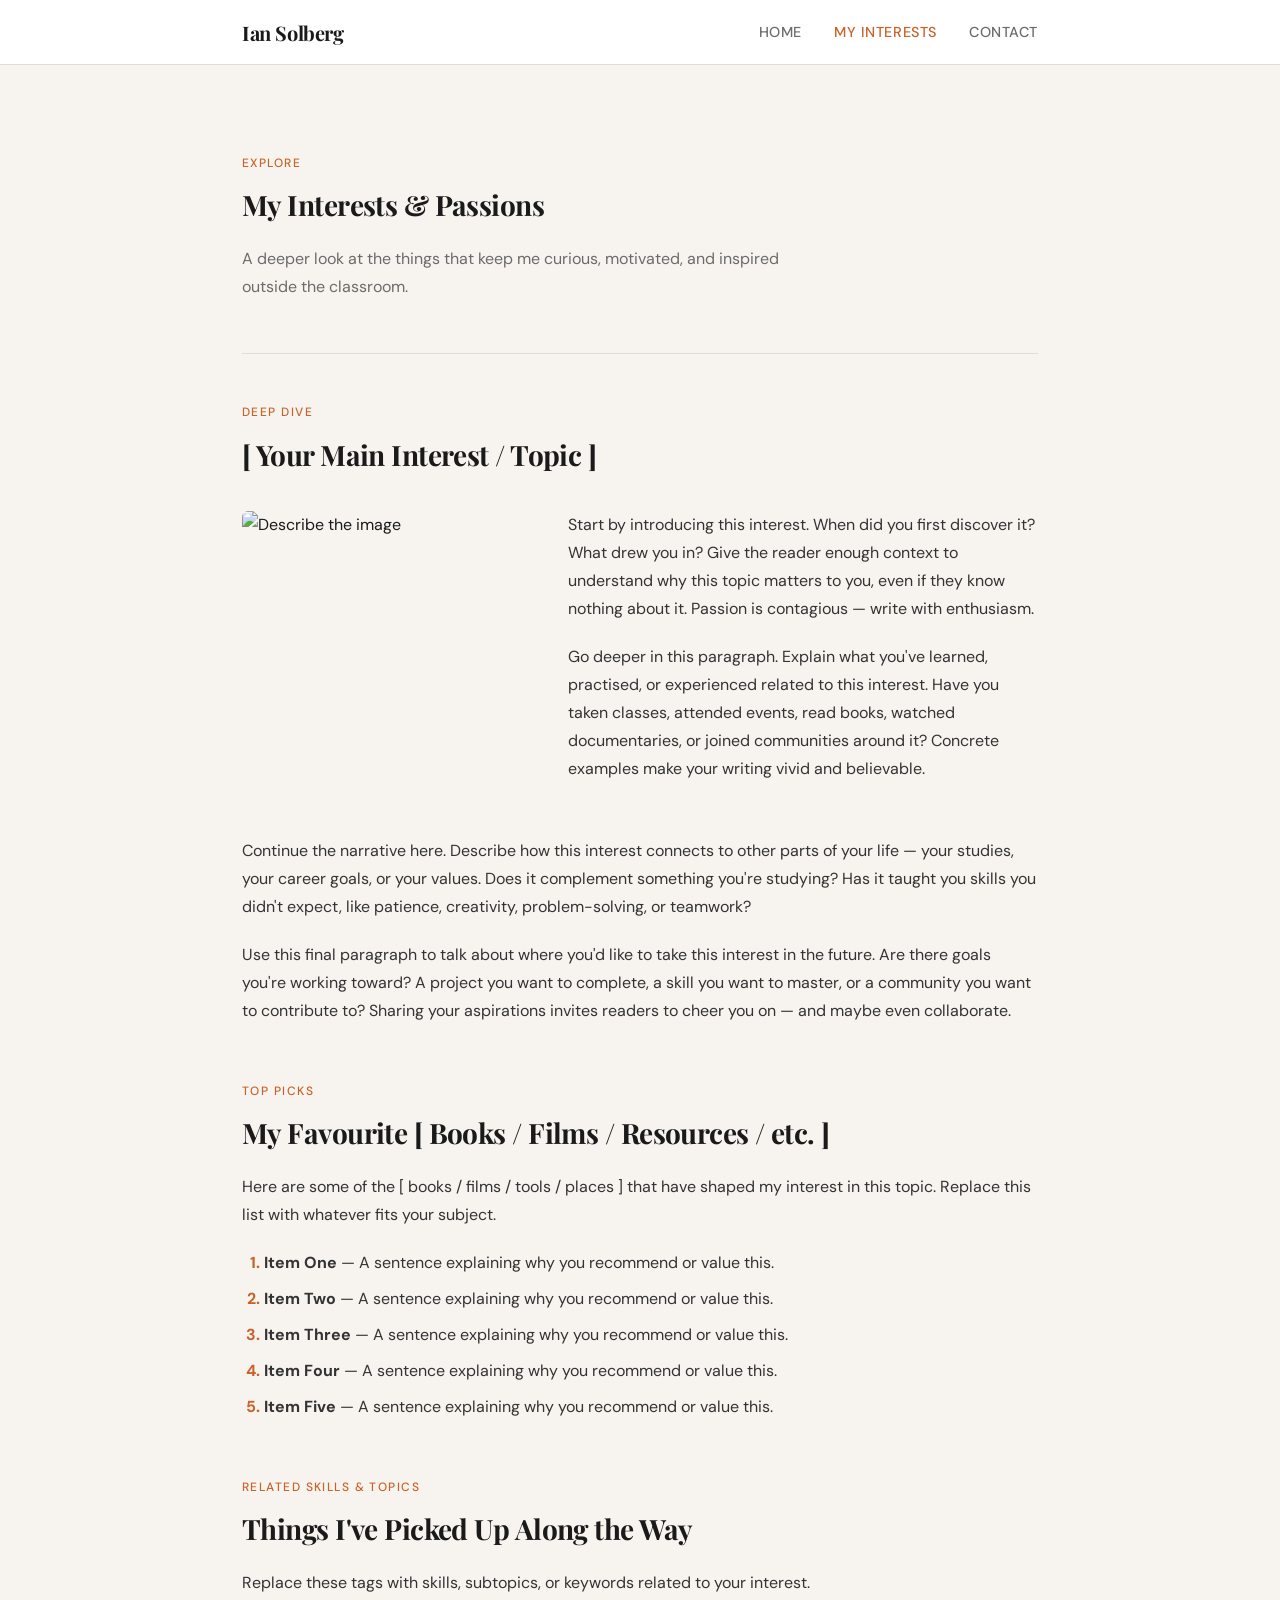
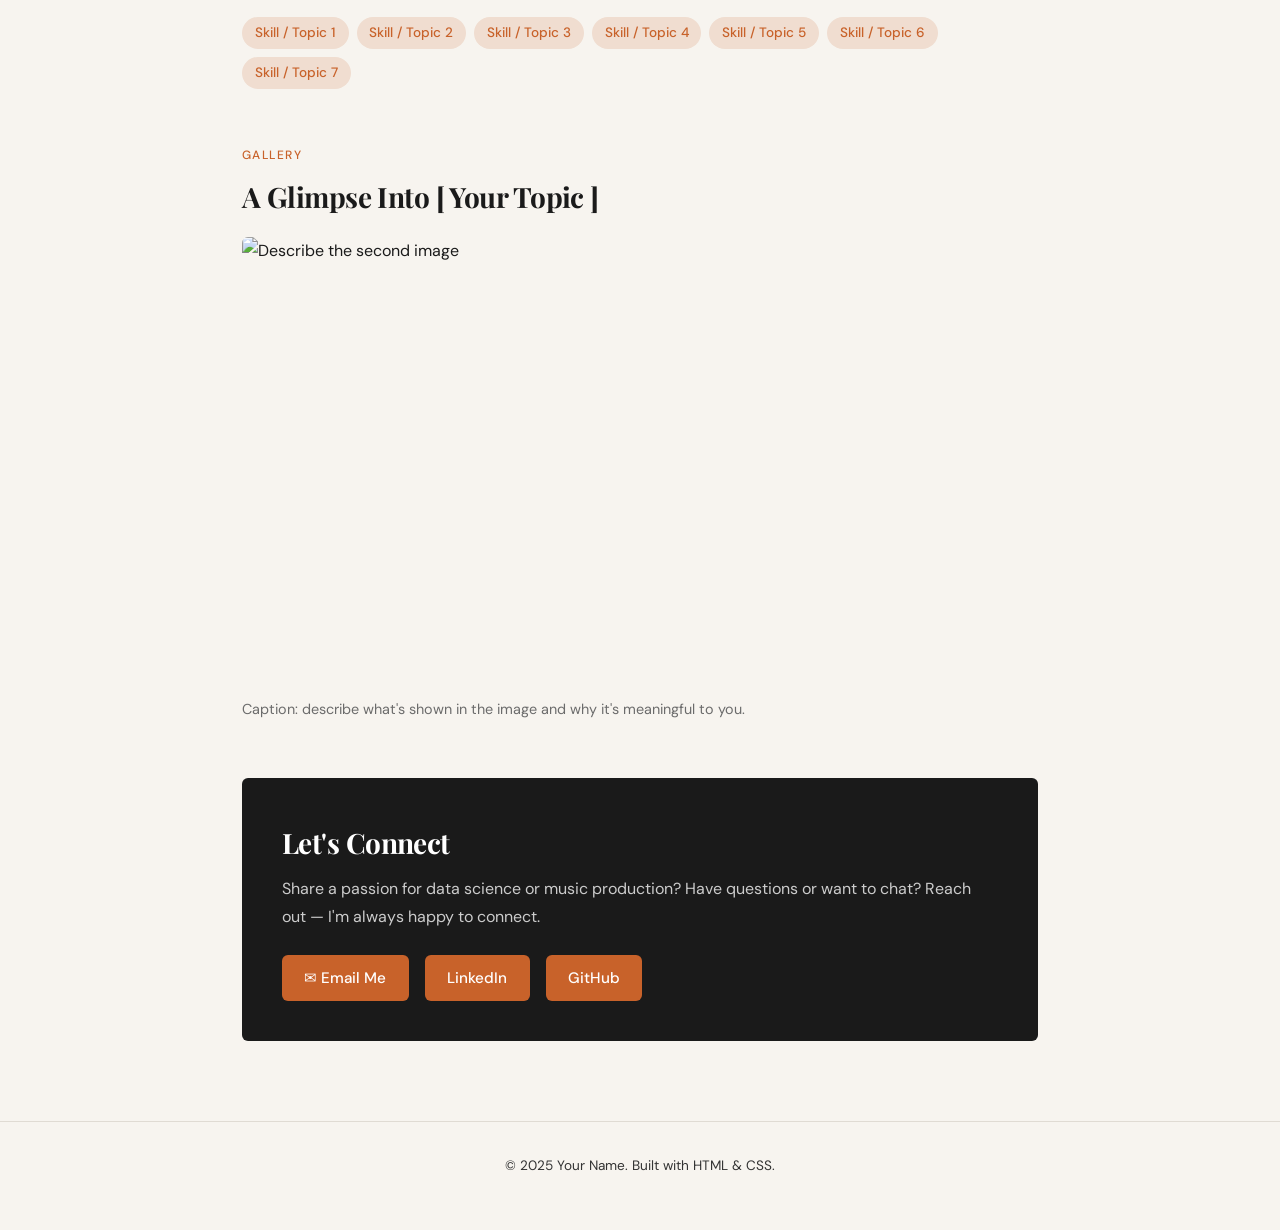
==== interests.html @ 00e2c38d "added interests, wasn't in root" ====
<!DOCTYPE html>
<html lang="en">
<head>
  <meta charset="UTF-8" />
  <meta name="viewport" content="width=device-width, initial-scale=1.0" />
  <title>Ian Solberg</title>
  <link rel="stylesheet" href="style.css" />
</head>
<body>

  <!-- ==================== NAVIGATION ==================== -->
  <nav>
    <div class="nav-inner">
      <a href="index.html" class="nav-logo">Ian Solberg</a>
      <ul class="nav-links">
        <li><a href="index.html">Home</a></li>
        <li><a href="interests.html" class="active">My Interests</a></li>
        <li><a href="index.html#contact">Contact</a></li>
      </ul>
    </div>
  </nav>

  <!-- ==================== MAIN CONTENT ==================== -->
  <main class="page">

    <!-- PAGE HEADER -->
    <div style="padding: 2.5rem 0 2rem; border-bottom: 1px solid var(--border); margin-bottom: 3rem;">
      <p class="section-label">Explore</p>
      <!--
        REQUIREMENT: This heading must be SMALLER than the h1 on index.html.
        We're using h2 here (1.75rem) vs. the h1 hero (2–3rem) on the home page.
      -->
      <h2>My Interests &amp; Passions</h2>
      <p style="color: var(--muted); max-width: 560px;">
        A deeper look at the things that keep me curious, motivated, and inspired
        outside the classroom.
      </p>
    </div>

    <!-- MAIN INTEREST SECTION -->
    <section class="section">
      <p class="section-label">Deep Dive</p>
      <h2>[ Your Main Interest / Topic ]</h2>

      <div class="media-block">
        <!-- Replace with a relevant image -->
        <img src="images/interest-main.jpg" alt="Describe the image" />
        <div>
          <!--
            REQUIREMENT: At least 200 words of descriptive text on this page.
            Replace the placeholder paragraphs below with your own content.
          -->
          <p>
            Start by introducing this interest. When did you first discover it?
            What drew you in? Give the reader enough context to understand why
            this topic matters to you, even if they know nothing about it.
            Passion is contagious — write with enthusiasm.
          </p>
          <p>
            Go deeper in this paragraph. Explain what you've learned, practised,
            or experienced related to this interest. Have you taken classes,
            attended events, read books, watched documentaries, or joined
            communities around it? Concrete examples make your writing vivid
            and believable.
          </p>
        </div>
      </div>

      <p>
        Continue the narrative here. Describe how this interest connects to other
        parts of your life — your studies, your career goals, or your values.
        Does it complement something you're studying? Has it taught you skills you
        didn't expect, like patience, creativity, problem-solving, or teamwork?
      </p>
      <p>
        Use this final paragraph to talk about where you'd like to take this
        interest in the future. Are there goals you're working toward? A project
        you want to complete, a skill you want to master, or a community you
        want to contribute to? Sharing your aspirations invites readers to
        cheer you on — and maybe even collaborate.
        <!-- Add more text as needed to reach 200+ words total on this page. -->
      </p>
    </section>

    <!-- LIST SECTION -->
    <section class="section">
      <p class="section-label">Top Picks</p>
      <h2>My Favourite [ Books / Films / Resources / etc. ]</h2>
      <p>
        Here are some of the [ books / films / tools / places ] that have shaped
        my interest in this topic. Replace this list with whatever fits your subject.
      </p>

      <!-- REQUIREMENT: A list (ordered or unordered) related to the topic -->
      <ol class="styled">
        <li><strong>Item One</strong> — A sentence explaining why you recommend or value this.</li>
        <li><strong>Item Two</strong> — A sentence explaining why you recommend or value this.</li>
        <li><strong>Item Three</strong> — A sentence explaining why you recommend or value this.</li>
        <li><strong>Item Four</strong> — A sentence explaining why you recommend or value this.</li>
        <li><strong>Item Five</strong> — A sentence explaining why you recommend or value this.</li>
      </ol>
    </section>

    <!-- TAGS / SKILLS SECTION -->
    <section class="section">
      <p class="section-label">Related Skills &amp; Topics</p>
      <h2>Things I've Picked Up Along the Way</h2>
      <p>Replace these tags with skills, subtopics, or keywords related to your interest.</p>

      <!-- Tag-pill list (unordered) -->
      <ul class="tag-list">
        <li>Skill / Topic 1</li>
        <li>Skill / Topic 2</li>
        <li>Skill / Topic 3</li>
        <li>Skill / Topic 4</li>
        <li>Skill / Topic 5</li>
        <li>Skill / Topic 6</li>
        <li>Skill / Topic 7</li>
      </ul>
    </section>

    <!-- SECOND IMAGE -->
    <section class="section">
      <p class="section-label">Gallery</p>
      <h2>A Glimpse Into [ Your Topic ]</h2>
      <!-- REQUIREMENT: At least one image on this page (in addition to the one above) -->
      <img
        src="images/interest-secondary.jpg"
        alt="Describe the second image"
        style="width: 100%; aspect-ratio: 16/9; object-fit: cover;"
      />
      <p style="margin-top: 0.75rem; color: var(--muted); font-size: 0.9rem;">
        Caption: describe what's shown in the image and why it's meaningful to you.
      </p>
    </section>

    <!-- CONTACT (repeated for easy access) -->
    <section class="contact-section" id="contact">
      <h2>Let's Connect</h2>
      <p>
        Share a passion for data science or music production? Have questions or want to chat?
        Reach out — I'm always happy to connect.
      </p>
      <div class="contact-links">
        <a class="contact-btn" href="ianspraguesolbergu@gmail.com">✉ Email Me</a>
        <a class="contact-btn" href="https://linkedin.com/in/iansolberg" target="_blank" rel="noopener">LinkedIn</a>
        <a class="contact-btn" href="https://github.com/iasolb" target="_blank" rel="noopener">GitHub</a>
      </div>
    </section>

  </main>

  <!-- ==================== FOOTER ==================== -->
  <footer>
    <p>&copy; 2025 Your Name. Built with HTML &amp; CSS.</p>
  </footer>

</body>
</html>
---- style.css ----
/* ===========================
   PERSONAL WEBSITE - style.css
   =========================== */

@import url('https://fonts.googleapis.com/css2?family=Playfair+Display:wght@400;700&family=DM+Sans:wght@300;400;500&display=swap');

/* --- CSS Variables (Color Scheme) --- */
:root {
  --bg:        #f7f4ef;
  --surface:   #ffffff;
  --ink:       #1a1a1a;
  --muted:     #6b6b6b;
  --accent:    #c8622a;
  --accent-lt: #f0ddd0;
  --border:    #e0dbd3;

  --font-display: 'Playfair Display', Georgia, serif;
  --font-body:    'DM Sans', sans-serif;

  --max-w: 860px;
  --radius: 6px;
}

/* --- Reset & Base --- */
*, *::before, *::after { box-sizing: border-box; margin: 0; padding: 0; }

html { scroll-behavior: smooth; }

body {
  background: var(--bg);
  color: var(--ink);
  font-family: var(--font-body);
  font-size: 1rem;
  line-height: 1.75;
  min-height: 100vh;
}

img {
  display: block;
  max-width: 100%;
  height: auto;
  border-radius: var(--radius);
}

a {
  color: var(--accent);
  text-decoration: none;
  transition: opacity 0.2s;
}
a:hover { opacity: 0.75; text-decoration: underline; }

/* ===========================
   NAVIGATION
   =========================== */
nav {
  background: var(--surface);
  border-bottom: 1px solid var(--border);
  position: sticky;
  top: 0;
  z-index: 100;
}

.nav-inner {
  max-width: var(--max-w);
  margin: 0 auto;
  padding: 0 2rem;
  display: flex;
  align-items: center;
  justify-content: space-between;
  height: 64px;
}

.nav-logo {
  font-family: var(--font-display);
  font-size: 1.25rem;
  color: var(--ink);
  font-weight: 700;
  letter-spacing: -0.02em;
}
.nav-logo:hover { opacity: 0.7; text-decoration: none; }

.nav-links {
  display: flex;
  gap: 2rem;
  list-style: none;
}

.nav-links a {
  color: var(--muted);
  font-size: 0.9rem;
  font-weight: 500;
  letter-spacing: 0.04em;
  text-transform: uppercase;
}
.nav-links a:hover,
.nav-links a.active { color: var(--accent); text-decoration: none; }

/* ===========================
   PAGE WRAPPER
   =========================== */
.page {
  max-width: var(--max-w);
  margin: 0 auto;
  padding: 3rem 2rem 5rem;
}

/* ===========================
   HERO (Home Page)
   =========================== */
.hero {
  display: grid;
  grid-template-columns: 1fr 1fr;
  gap: 3rem;
  align-items: center;
  padding: 4rem 0 3rem;
  border-bottom: 1px solid var(--border);
  margin-bottom: 3.5rem;
}

.hero-text h1 {
  font-family: var(--font-display);
  font-size: clamp(2rem, 5vw, 3rem);
  line-height: 1.15;
  letter-spacing: -0.03em;
  margin-bottom: 1rem;
}

.hero-text .subtitle {
  font-size: 1.1rem;
  color: var(--muted);
  font-weight: 300;
  margin-bottom: 1.5rem;
}

.hero-img {
  width: 100%;
  aspect-ratio: 4/5;
  object-fit: cover;
  border-radius: var(--radius);
  box-shadow: 0 8px 32px rgba(0,0,0,0.12);
}

/* ===========================
   SECTION HEADINGS
   =========================== */
.section-label {
  font-size: 0.75rem;
  font-weight: 500;
  letter-spacing: 0.12em;
  text-transform: uppercase;
  color: var(--accent);
  margin-bottom: 0.4rem;
}

h2 {
  font-family: var(--font-display);
  font-size: 1.75rem;
  letter-spacing: -0.02em;
  margin-bottom: 1rem;
}

h3 {
  font-family: var(--font-display);
  font-size: 1.25rem;
  margin-bottom: 0.75rem;
}

p { margin-bottom: 1.25rem; color: #333; }

/* ===========================
   CONTENT SECTIONS
   =========================== */
.section { margin-bottom: 3.5rem; }

/* Inline image with text */
.media-block {
  display: grid;
  grid-template-columns: 1fr 1.6fr;
  gap: 2rem;
  align-items: start;
  margin: 2rem 0;
}
.media-block img {
  width: 100%;
  aspect-ratio: 1;
  object-fit: cover;
}

/* ===========================
   LISTS
   =========================== */
ul.styled, ol.styled {
  padding-left: 1.4rem;
  margin-bottom: 1.25rem;
}
ul.styled li, ol.styled li {
  margin-bottom: 0.5rem;
  color: #333;
}
ul.styled li::marker { color: var(--accent); }
ol.styled li::marker { color: var(--accent); font-weight: 700; }

/* Tag-pill list */
.tag-list {
  display: flex;
  flex-wrap: wrap;
  gap: 0.5rem;
  list-style: none;
  padding: 0;
  margin-bottom: 1.5rem;
}
.tag-list li {
  background: var(--accent-lt);
  color: var(--accent);
  padding: 0.25rem 0.8rem;
  border-radius: 999px;
  font-size: 0.85rem;
  font-weight: 500;
}

/* ===========================
   CARDS (Second Page)
   =========================== */
.card-grid {
  display: grid;
  grid-template-columns: repeat(auto-fill, minmax(240px, 1fr));
  gap: 1.5rem;
  margin: 1.5rem 0;
}

.card {
  background: var(--surface);
  border: 1px solid var(--border);
  border-radius: var(--radius);
  overflow: hidden;
  transition: box-shadow 0.25s, transform 0.25s;
}
.card:hover {
  box-shadow: 0 6px 24px rgba(0,0,0,0.1);
  transform: translateY(-3px);
}
.card img {
  width: 100%;
  aspect-ratio: 16/9;
  object-fit: cover;
  border-radius: 0;
}
.card-body { padding: 1rem 1.25rem 1.25rem; }
.card-body h3 { font-size: 1.05rem; margin-bottom: 0.4rem; }
.card-body p  { font-size: 0.9rem; margin-bottom: 0; color: var(--muted); }

/* ===========================
   CONTACT SECTION
   =========================== */
.contact-section {
  background: var(--ink);
  color: #f7f4ef;
  border-radius: var(--radius);
  padding: 2.5rem;
  margin-top: 3rem;
}
.contact-section h2 {
  color: #fff;
  margin-bottom: 0.5rem;
}
.contact-section p {
  color: #ccc;
  margin-bottom: 1.5rem;
}
.contact-links {
  display: flex;
  flex-wrap: wrap;
  gap: 1rem;
}
.contact-btn {
  display: inline-flex;
  align-items: center;
  gap: 0.5rem;
  background: var(--accent);
  color: #fff !important;
  padding: 0.6rem 1.4rem;
  border-radius: var(--radius);
  font-weight: 500;
  font-size: 0.95rem;
  transition: background 0.2s, transform 0.15s;
}
.contact-btn:hover {
  background: #a84e1f;
  transform: translateY(-1px);
  text-decoration: none;
  opacity: 1;
}

/* ===========================
   FOOTER
   =========================== */
footer {
  border-top: 1px solid var(--border);
  text-align: center;
  padding: 2rem;
  font-size: 0.85rem;
  color: var(--muted);
}

/* ===========================
   RESPONSIVE
   =========================== */
@media (max-width: 640px) {
  .hero { grid-template-columns: 1fr; }
  .hero-img { order: -1; aspect-ratio: 16/9; }
  .media-block { grid-template-columns: 1fr; }
  .nav-links { gap: 1.2rem; }
}
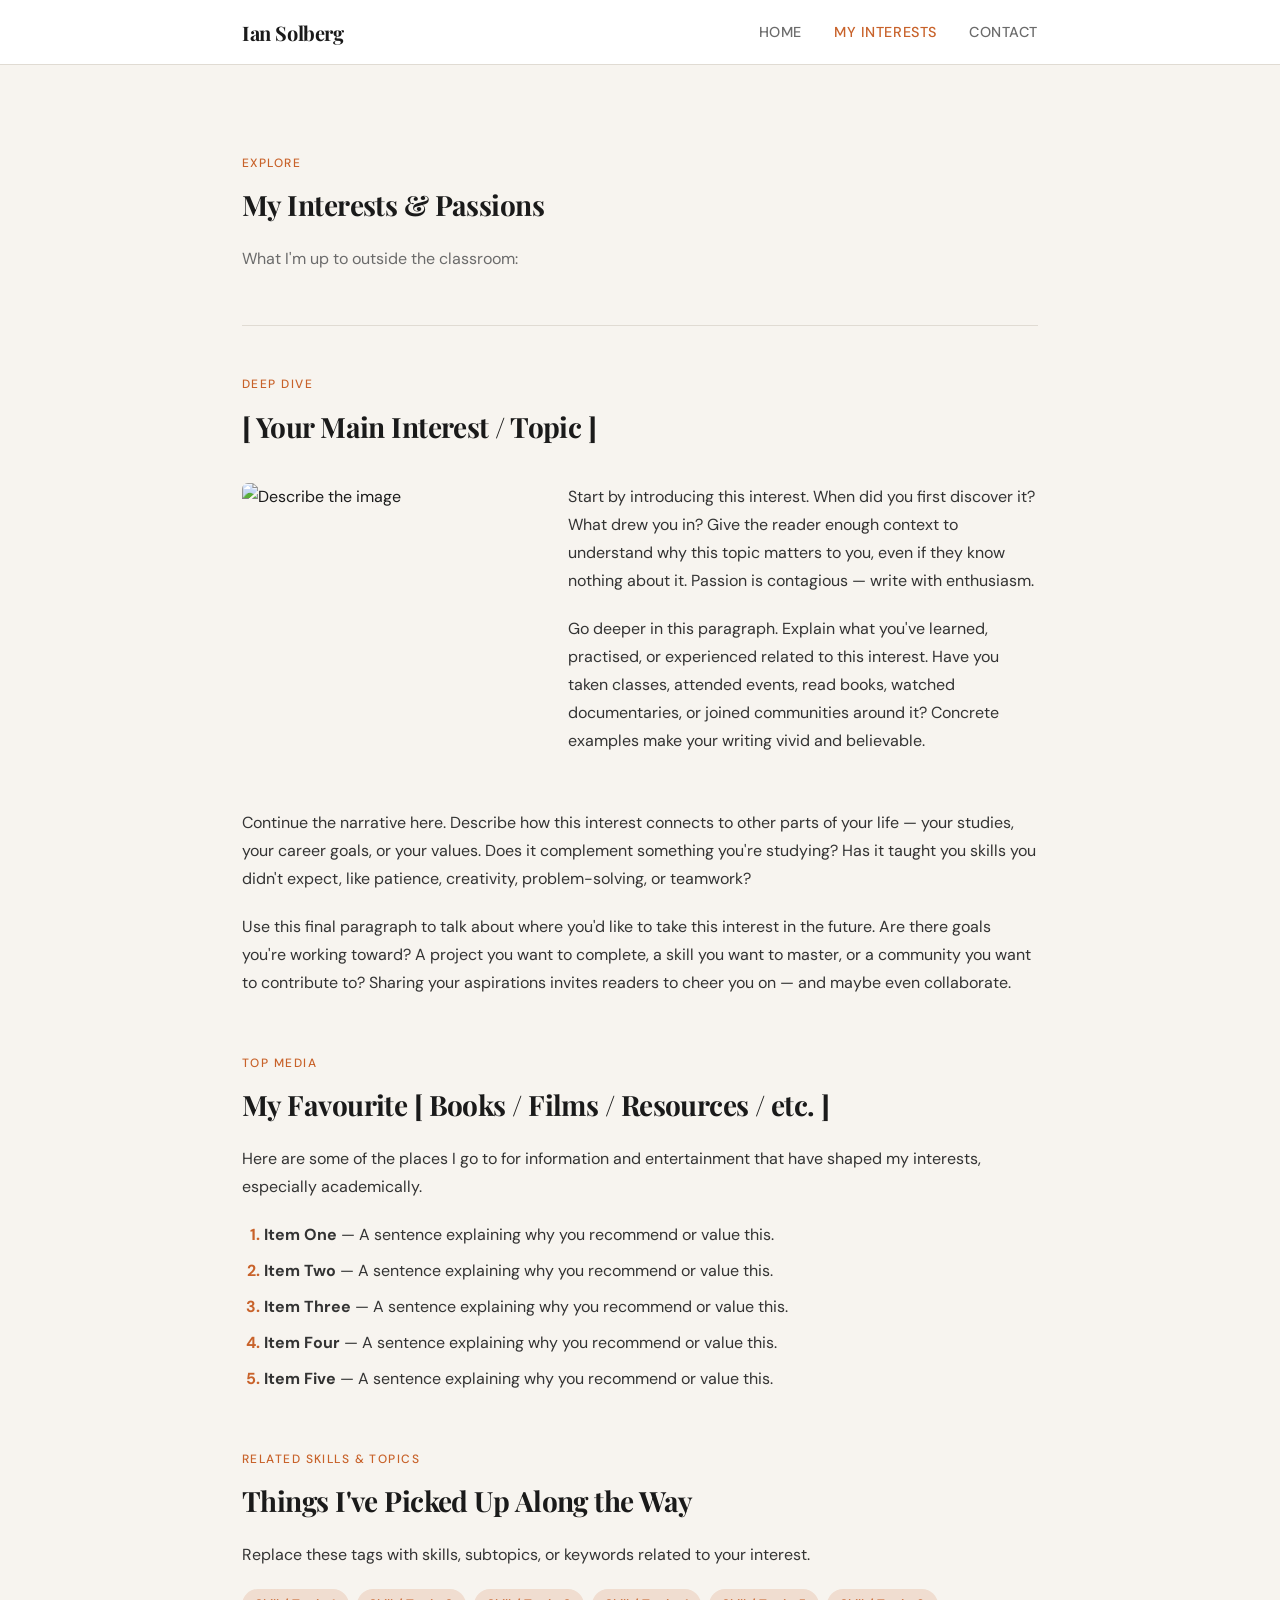
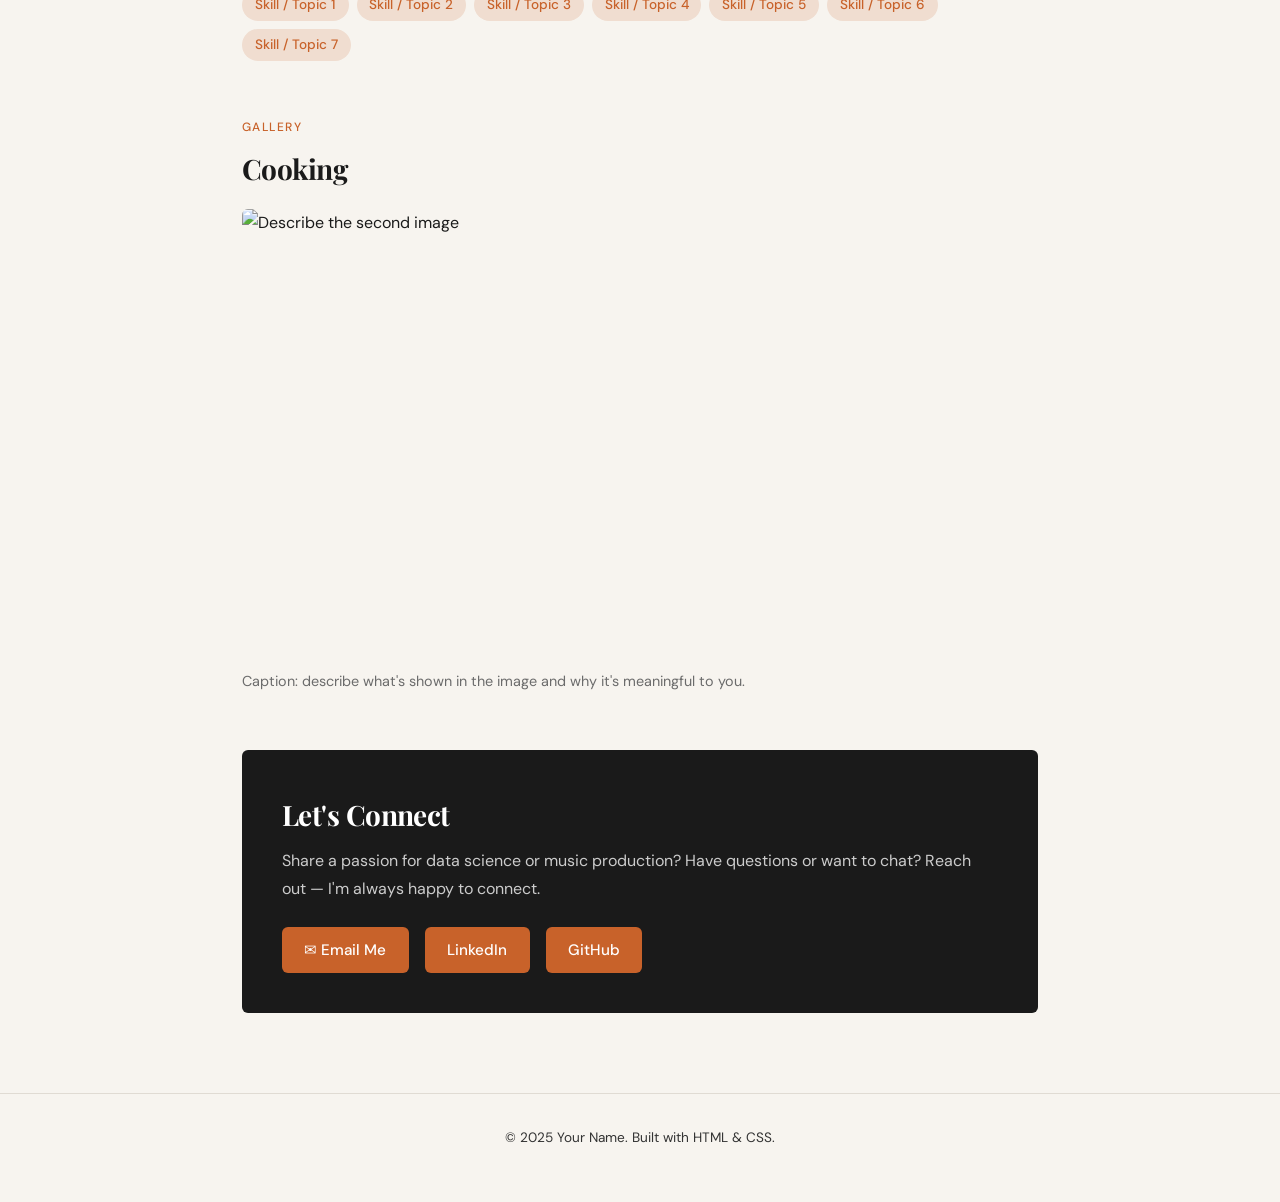
==== commit dad14807: "edgewater picture etc" ====
--- a/interests.html
+++ b/interests.html
@@ -32,8 +32,7 @@
       -->
       <h2>My Interests &amp; Passions</h2>
       <p style="color: var(--muted); max-width: 560px;">
-        A deeper look at the things that keep me curious, motivated, and inspired
-        outside the classroom.
+       What I'm up to outside the classroom: 
       </p>
     </div>
 
@@ -84,11 +83,11 @@
 
     <!-- LIST SECTION -->
     <section class="section">
-      <p class="section-label">Top Picks</p>
+      <p class="section-label">Top Media</p>
       <h2>My Favourite [ Books / Films / Resources / etc. ]</h2>
       <p>
-        Here are some of the [ books / films / tools / places ] that have shaped
-        my interest in this topic. Replace this list with whatever fits your subject.
+        Here are some of the places I go to for information and entertainment that have shaped
+        my interests, especially academically.
       </p>
 
       <!-- REQUIREMENT: A list (ordered or unordered) related to the topic -->
@@ -122,7 +121,7 @@
     <!-- SECOND IMAGE -->
     <section class="section">
       <p class="section-label">Gallery</p>
-      <h2>A Glimpse Into [ Your Topic ]</h2>
+      <h2>Cooking</h2>
       <!-- REQUIREMENT: At least one image on this page (in addition to the one above) -->
       <img
         src="images/interest-secondary.jpg"
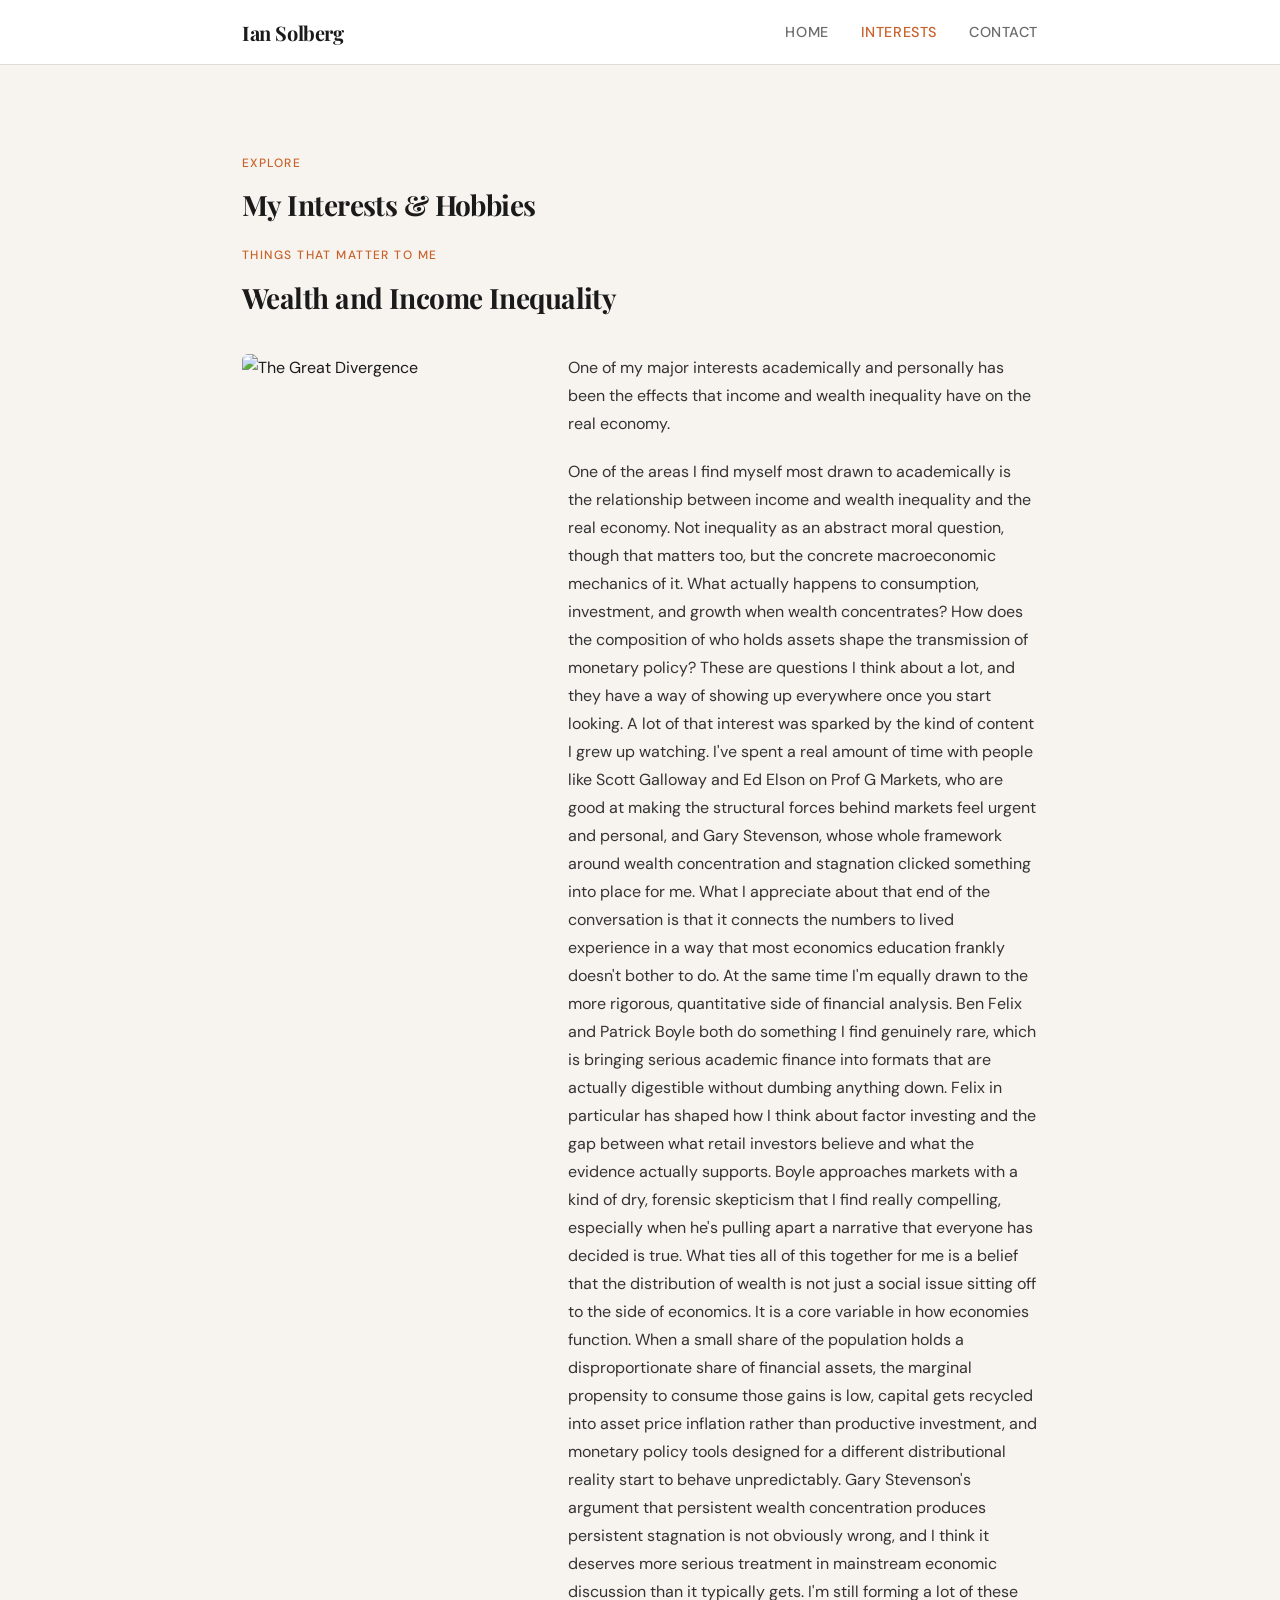
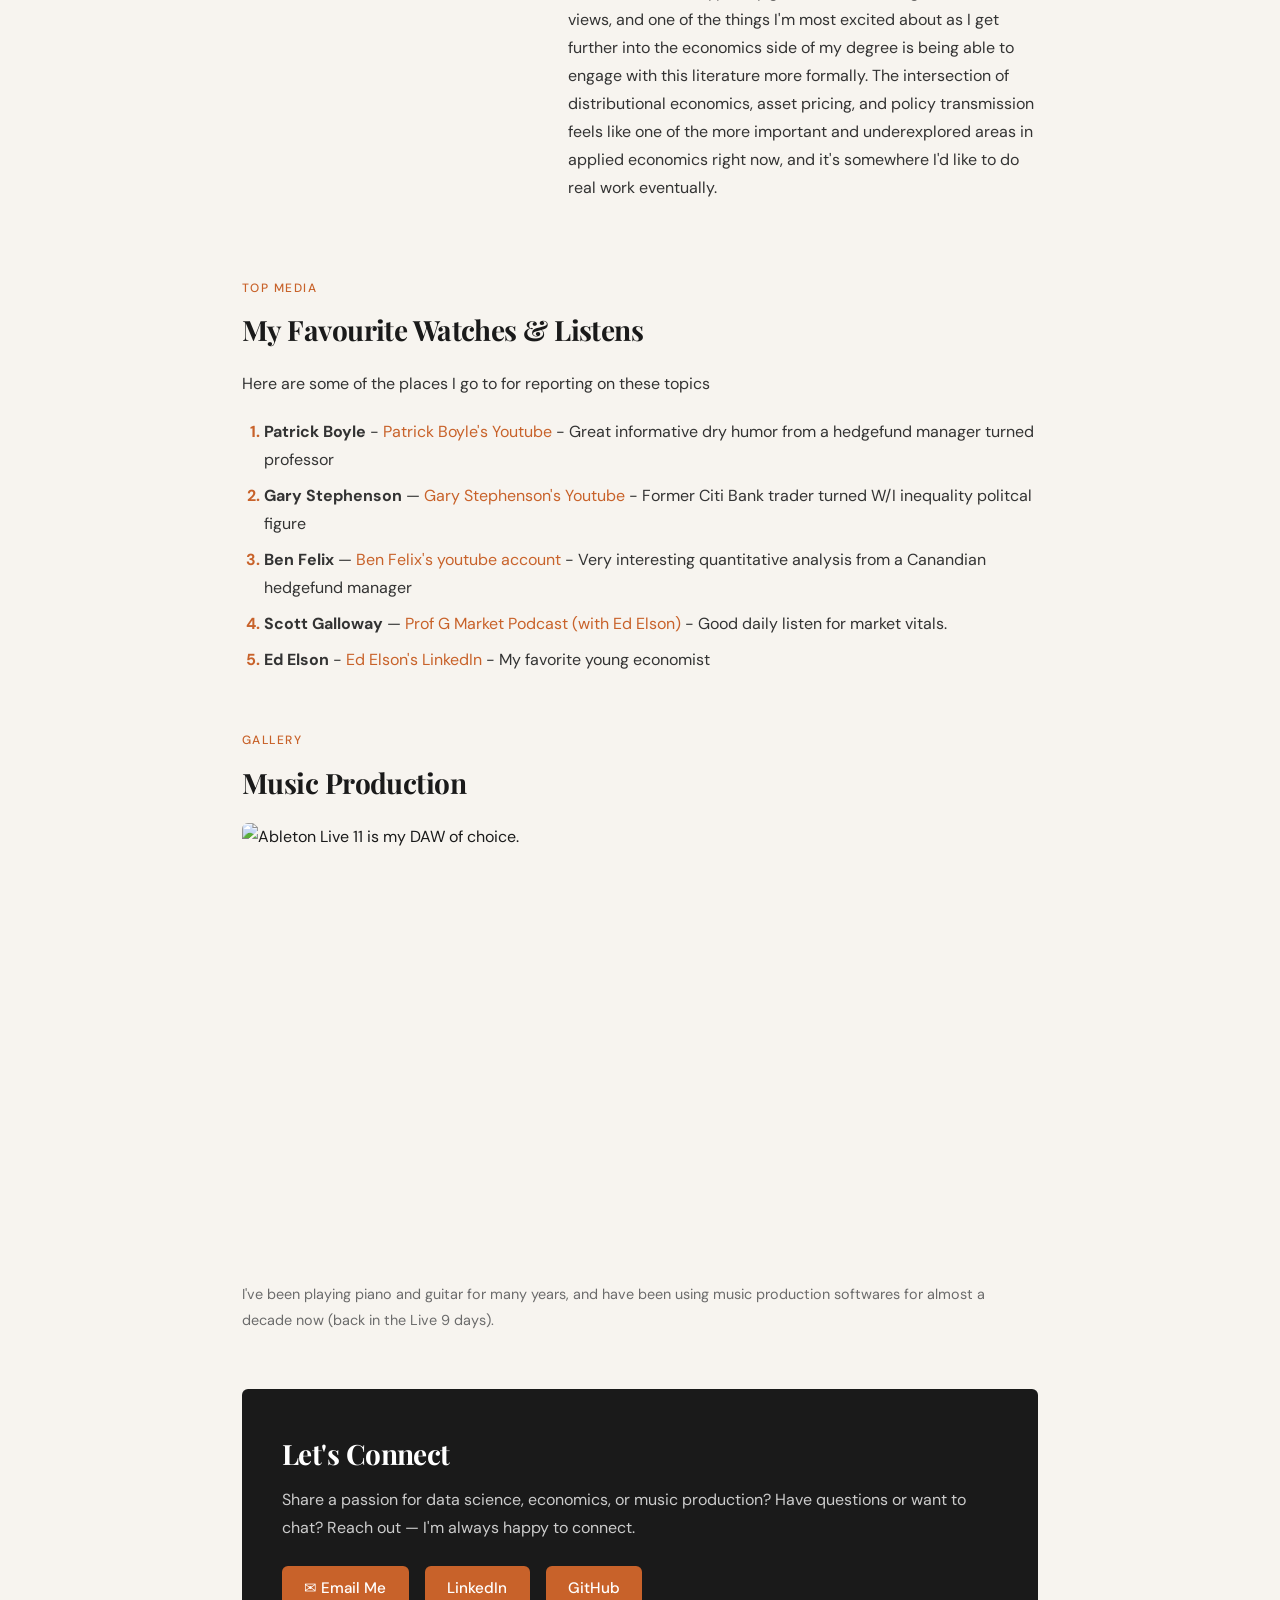
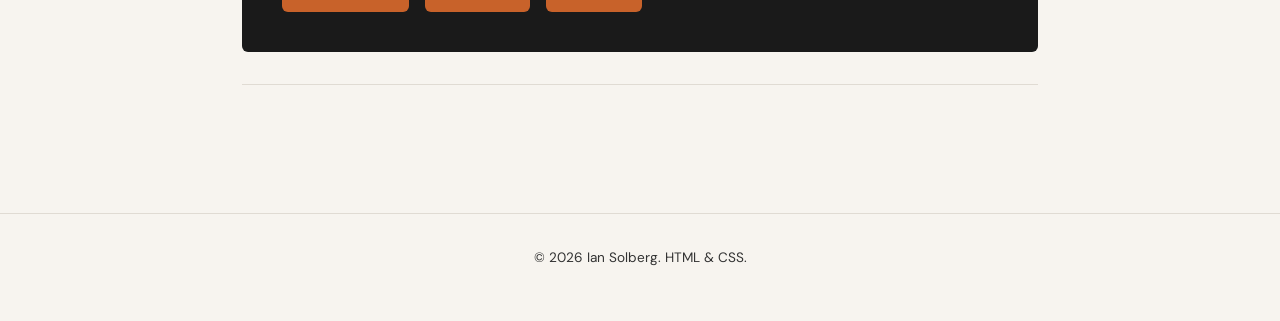
==== commit 0d6b891f: "formatting interest.html" ====
--- a/interests.html
+++ b/interests.html
@@ -14,7 +14,7 @@
       <a href="index.html" class="nav-logo">Ian Solberg</a>
       <ul class="nav-links">
         <li><a href="index.html">Home</a></li>
-        <li><a href="interests.html" class="active">My Interests</a></li>
+        <li><a href="interests.html" class="active">Interests</a></li>
         <li><a href="index.html#contact">Contact</a></li>
       </ul>
     </div>
@@ -30,106 +30,70 @@
         REQUIREMENT: This heading must be SMALLER than the h1 on index.html.
         We're using h2 here (1.75rem) vs. the h1 hero (2–3rem) on the home page.
       -->
-      <h2>My Interests &amp; Passions</h2>
-      <p style="color: var(--muted); max-width: 560px;">
-       What I'm up to outside the classroom: 
-      </p>
-    </div>
-
+      <h2>My Interests &amp; Hobbies</h2>
+  
     <!-- MAIN INTEREST SECTION -->
     <section class="section">
-      <p class="section-label">Deep Dive</p>
-      <h2>[ Your Main Interest / Topic ]</h2>
+      <p class="section-label">Things that matter to me</p>
+      <h2>Wealth and Income Inequality</h2>
 
       <div class="media-block">
         <!-- Replace with a relevant image -->
-        <img src="images/interest-main.jpg" alt="Describe the image" />
+        <img src="resources/inequality.jpg" alt="The Great Divergence" />
         <div>
           <!--
             REQUIREMENT: At least 200 words of descriptive text on this page.
             Replace the placeholder paragraphs below with your own content.
           -->
           <p>
-            Start by introducing this interest. When did you first discover it?
-            What drew you in? Give the reader enough context to understand why
-            this topic matters to you, even if they know nothing about it.
-            Passion is contagious — write with enthusiasm.
+            One of my major interests academically and personally has been the effects that income and wealth inequality have on the real economy.
+
           </p>
           <p>
-            Go deeper in this paragraph. Explain what you've learned, practised,
-            or experienced related to this interest. Have you taken classes,
-            attended events, read books, watched documentaries, or joined
-            communities around it? Concrete examples make your writing vivid
-            and believable.
+            One of the areas I find myself most drawn to academically is the relationship between income and wealth inequality and the real economy. Not inequality as an abstract moral question, though that matters too, but the concrete macroeconomic mechanics of it. What actually happens to consumption, investment, and growth when wealth concentrates? How does the composition of who holds assets shape the transmission of monetary policy? These are questions I think about a lot, and they have a way of showing up everywhere once you start looking.
+A lot of that interest was sparked by the kind of content I grew up watching. I've spent a real amount of time with people like Scott Galloway and Ed Elson on Prof G Markets, who are good at making the structural forces behind markets feel urgent and personal, and Gary Stevenson, whose whole framework around wealth concentration and stagnation clicked something into place for me. What I appreciate about that end of the conversation is that it connects the numbers to lived experience in a way that most economics education frankly doesn't bother to do.
+At the same time I'm equally drawn to the more rigorous, quantitative side of financial analysis. Ben Felix and Patrick Boyle both do something I find genuinely rare, which is bringing serious academic finance into formats that are actually digestible without dumbing anything down. Felix in particular has shaped how I think about factor investing and the gap between what retail investors believe and what the evidence actually supports. Boyle approaches markets with a kind of dry, forensic skepticism that I find really compelling, especially when he's pulling apart a narrative that everyone has decided is true.
+What ties all of this together for me is a belief that the distribution of wealth is not just a social issue sitting off to the side of economics. It is a core variable in how economies function. When a small share of the population holds a disproportionate share of financial assets, the marginal propensity to consume those gains is low, capital gets recycled into asset price inflation rather than productive investment, and monetary policy tools designed for a different distributional reality start to behave unpredictably. Gary Stevenson's argument that persistent wealth concentration produces persistent stagnation is not obviously wrong, and I think it deserves more serious treatment in mainstream economic discussion than it typically gets.
+I'm still forming a lot of these views, and one of the things I'm most excited about as I get further into the economics side of my degree is being able to engage with this literature more formally. The intersection of distributional economics, asset pricing, and policy transmission feels like one of the more important and underexplored areas in applied economics right now, and it's somewhere I'd like to do real work eventually.
           </p>
         </div>
       </div>
 
-      <p>
-        Continue the narrative here. Describe how this interest connects to other
-        parts of your life — your studies, your career goals, or your values.
-        Does it complement something you're studying? Has it taught you skills you
-        didn't expect, like patience, creativity, problem-solving, or teamwork?
-      </p>
-      <p>
-        Use this final paragraph to talk about where you'd like to take this
-        interest in the future. Are there goals you're working toward? A project
-        you want to complete, a skill you want to master, or a community you
-        want to contribute to? Sharing your aspirations invites readers to
-        cheer you on — and maybe even collaborate.
-        <!-- Add more text as needed to reach 200+ words total on this page. -->
-      </p>
     </section>
 
     <!-- LIST SECTION -->
     <section class="section">
       <p class="section-label">Top Media</p>
-      <h2>My Favourite [ Books / Films / Resources / etc. ]</h2>
+      <h2>My Favourite Watches &amp; Listens</h2>
       <p>
-        Here are some of the places I go to for information and entertainment that have shaped
-        my interests, especially academically.
+        Here are some of the places I go to for reporting on these topics 
       </p>
 
       <!-- REQUIREMENT: A list (ordered or unordered) related to the topic -->
       <ol class="styled">
-        <li><strong>Item One</strong> — A sentence explaining why you recommend or value this.</li>
-        <li><strong>Item Two</strong> — A sentence explaining why you recommend or value this.</li>
-        <li><strong>Item Three</strong> — A sentence explaining why you recommend or value this.</li>
-        <li><strong>Item Four</strong> — A sentence explaining why you recommend or value this.</li>
-        <li><strong>Item Five</strong> — A sentence explaining why you recommend or value this.</li>
+        <li><strong>Patrick Boyle</strong> - <a href="https://www.youtube.com/@PBoyle">Patrick Boyle's Youtube</a> - Great informative dry humor from a hedgefund manager turned professor</li>
+        <li><strong>Gary Stephenson</strong> — <a href="https://www.youtube.com/garyseconomics">Gary Stephenson's Youtube</a> - Former Citi Bank trader turned W/I inequality politcal figure</li>
+        <li><strong>Ben Felix</strong> — <a href="https://www.youtube.com/@BenFelixCSIA/">Ben Felix's youtube account </a> - Very interesting quantitative analysis from a Canandian hedgefund manager</li>
+        <li><strong>Scott Galloway</strong> — <a href="https://www.youtube.com/c/TheProfGShow-ScottGalloway/">Prof G Market Podcast (with Ed Elson)</a> - Good daily listen for market vitals.</li>
+        <li><strong>Ed Elson</strong> - <a href="https://www.linkedin.com/in/ed-elson-314283158/">Ed Elson's LinkedIn</a> - My favorite young economist</li>
       </ol>
     </section>
 
     <!-- TAGS / SKILLS SECTION -->
-    <section class="section">
-      <p class="section-label">Related Skills &amp; Topics</p>
-      <h2>Things I've Picked Up Along the Way</h2>
-      <p>Replace these tags with skills, subtopics, or keywords related to your interest.</p>
-
-      <!-- Tag-pill list (unordered) -->
-      <ul class="tag-list">
-        <li>Skill / Topic 1</li>
-        <li>Skill / Topic 2</li>
-        <li>Skill / Topic 3</li>
-        <li>Skill / Topic 4</li>
-        <li>Skill / Topic 5</li>
-        <li>Skill / Topic 6</li>
-        <li>Skill / Topic 7</li>
-      </ul>
-    </section>
+    
 
     <!-- SECOND IMAGE -->
     <section class="section">
       <p class="section-label">Gallery</p>
-      <h2>Cooking</h2>
+      <h2>Music Production</h2>
       <!-- REQUIREMENT: At least one image on this page (in addition to the one above) -->
       <img
-        src="images/interest-secondary.jpg"
-        alt="Describe the second image"
+        src="resources/ableton.jpg"
+        alt="Ableton Live 11 is my DAW of choice."
         style="width: 100%; aspect-ratio: 16/9; object-fit: cover;"
       />
       <p style="margin-top: 0.75rem; color: var(--muted); font-size: 0.9rem;">
-        Caption: describe what's shown in the image and why it's meaningful to you.
+        I've been playing piano and guitar for many years, and have been using music production softwares for almost a decade now (back in the Live 9 days).
       </p>
     </section>
 
@@ -137,7 +101,7 @@
     <section class="contact-section" id="contact">
       <h2>Let's Connect</h2>
       <p>
-        Share a passion for data science or music production? Have questions or want to chat?
+        Share a passion for data science, economics, or music production? Have questions or want to chat?
         Reach out — I'm always happy to connect.
       </p>
       <div class="contact-links">
@@ -151,7 +115,7 @@
 
   <!-- ==================== FOOTER ==================== -->
   <footer>
-    <p>&copy; 2025 Your Name. Built with HTML &amp; CSS.</p>
+    <p>&copy; 2026 Ian Solberg. HTML &amp; CSS.</p>
   </footer>
 
 </body>
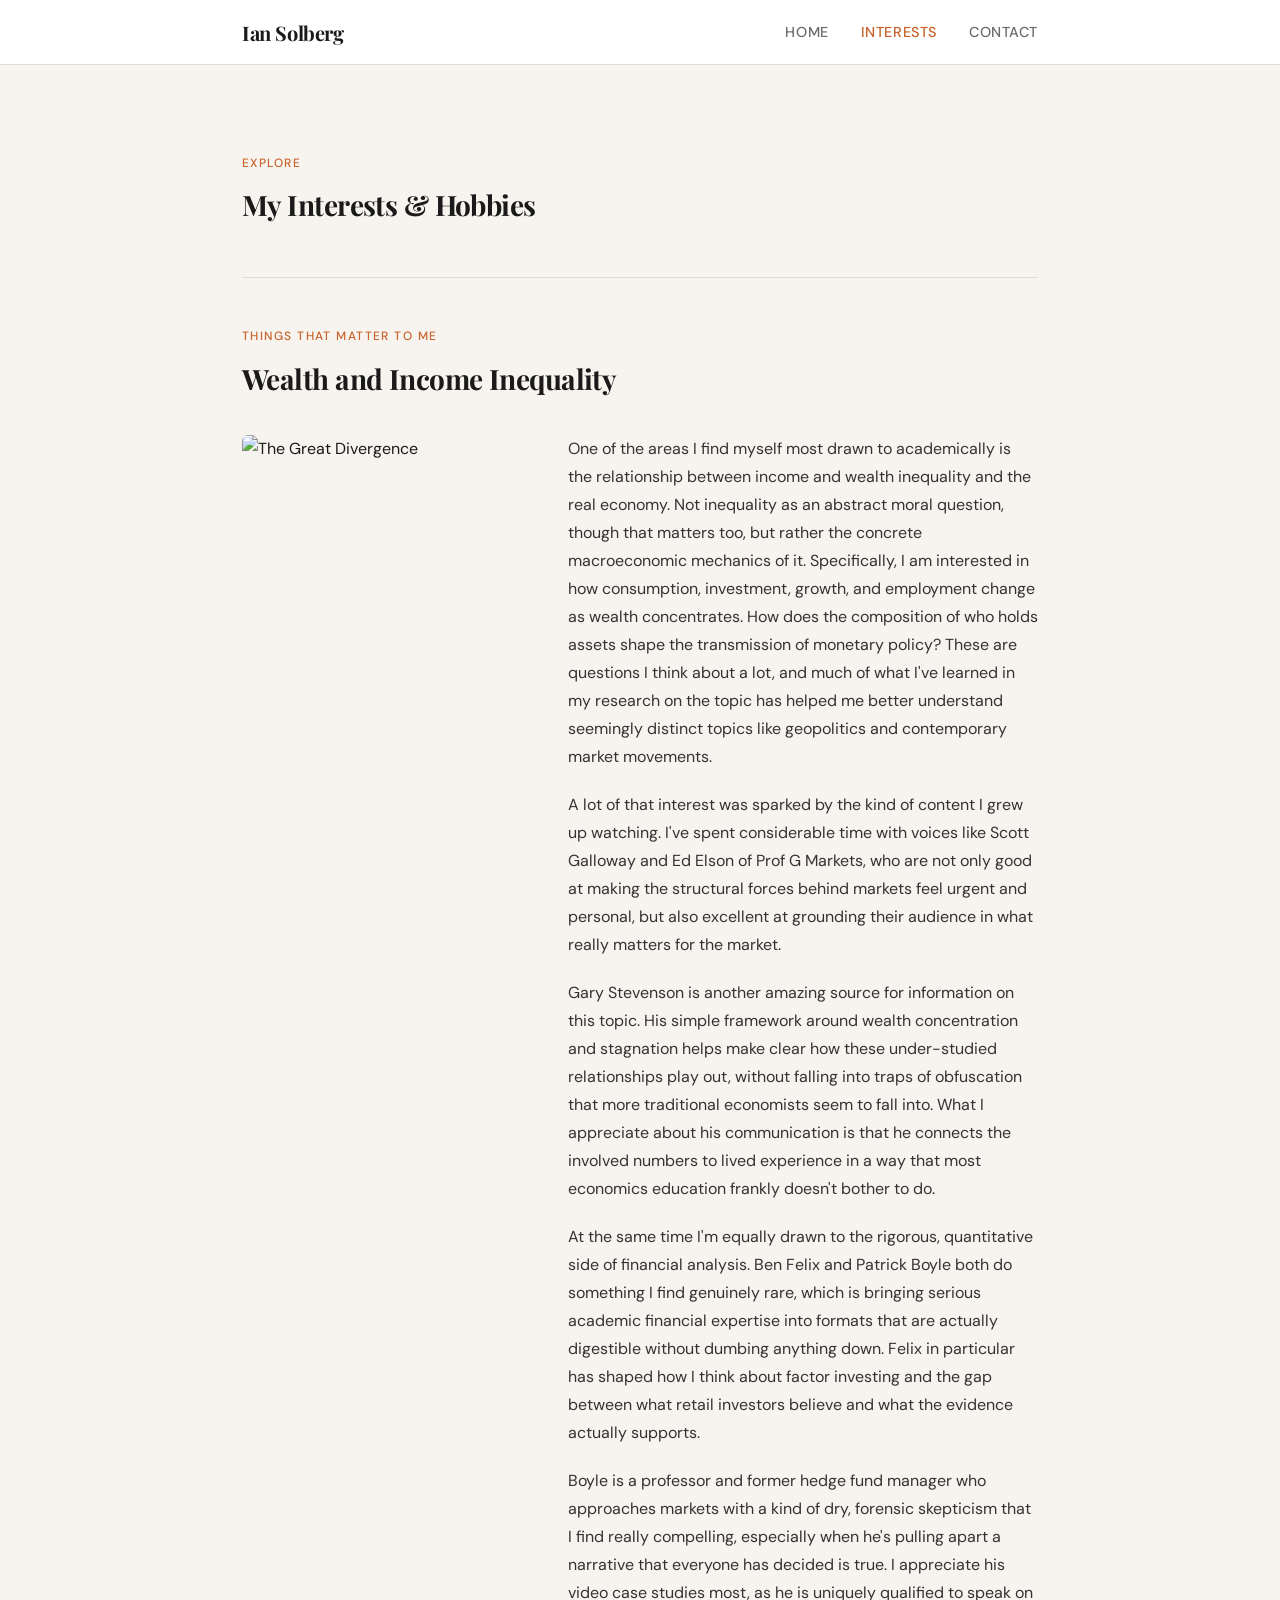
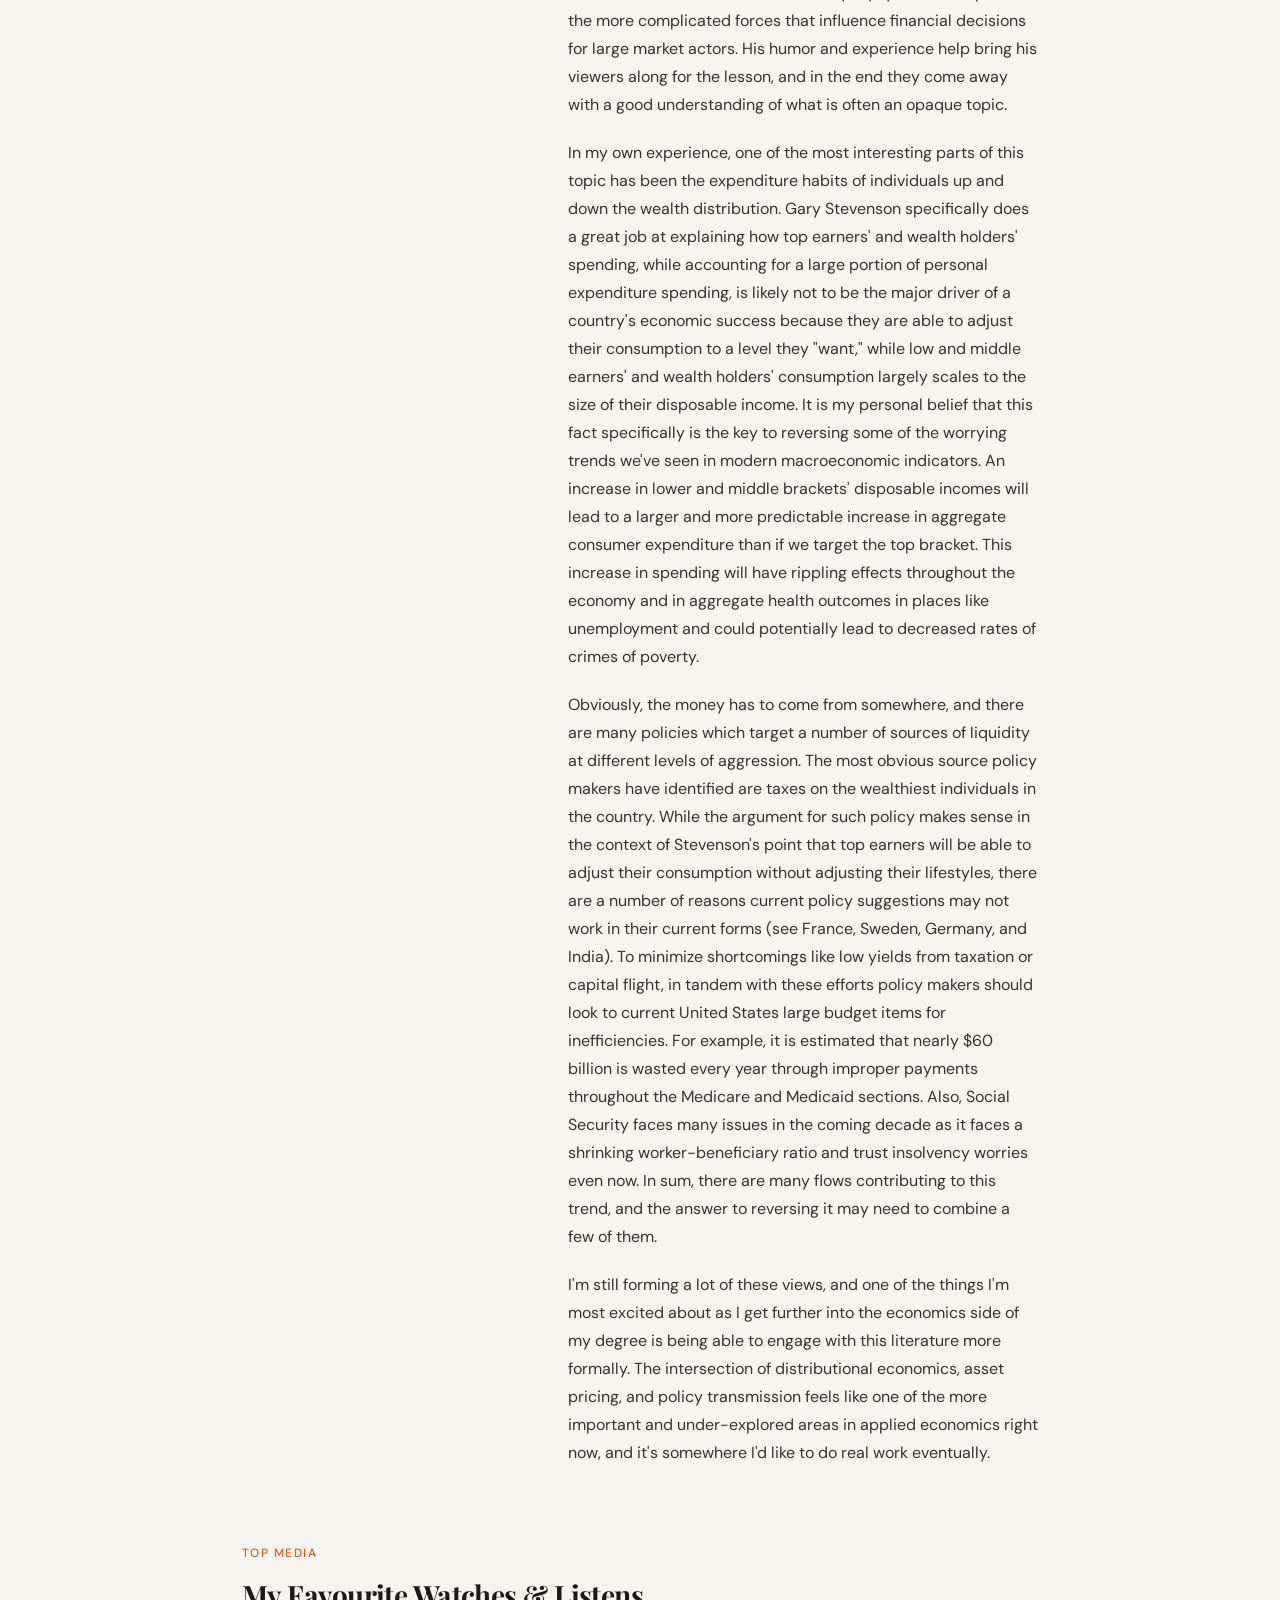
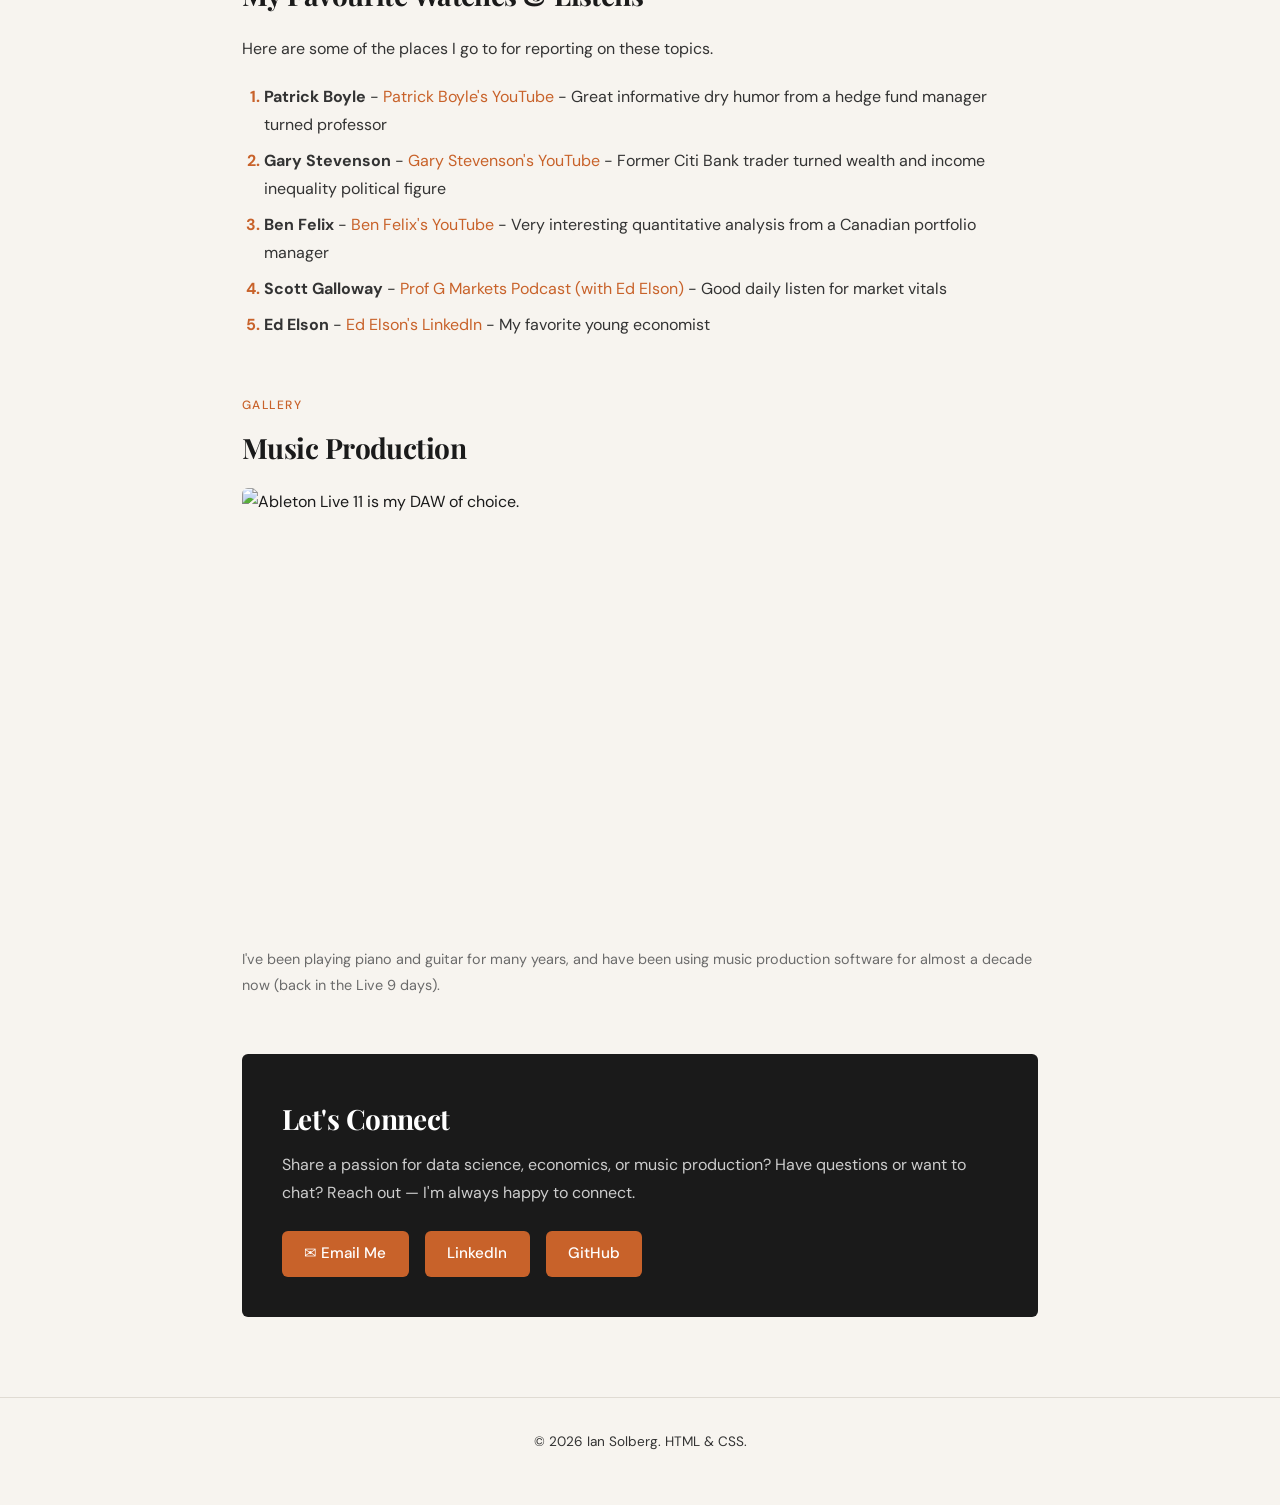
==== commit 6439ba12: "edited writing" ====
--- a/interests.html
+++ b/interests.html
@@ -26,35 +26,40 @@
     <!-- PAGE HEADER -->
     <div style="padding: 2.5rem 0 2rem; border-bottom: 1px solid var(--border); margin-bottom: 3rem;">
       <p class="section-label">Explore</p>
-      <!--
-        REQUIREMENT: This heading must be SMALLER than the h1 on index.html.
-        We're using h2 here (1.75rem) vs. the h1 hero (2–3rem) on the home page.
-      -->
       <h2>My Interests &amp; Hobbies</h2>
-  
+    </div>
+
     <!-- MAIN INTEREST SECTION -->
     <section class="section">
       <p class="section-label">Things that matter to me</p>
       <h2>Wealth and Income Inequality</h2>
 
       <div class="media-block">
-        <!-- Replace with a relevant image -->
         <img src="resources/inequality.jpg" alt="The Great Divergence" />
         <div>
-          <!--
-            REQUIREMENT: At least 200 words of descriptive text on this page.
-            Replace the placeholder paragraphs below with your own content.
-          -->
           <p>
-            One of my major interests academically and personally has been the effects that income and wealth inequality have on the real economy.
-
+            One of the areas I find myself most drawn to academically is the relationship between income and wealth inequality and the real economy. Not inequality as an abstract moral question, though that matters too, but rather the concrete macroeconomic mechanics of it. Specifically, I am interested in how consumption, investment, growth, and employment change as wealth concentrates. How does the composition of who holds assets shape the transmission of monetary policy? These are questions I think about a lot, and much of what I've learned in my research on the topic has helped me better understand seemingly distinct topics like geopolitics and contemporary market movements.
           </p>
           <p>
-            One of the areas I find myself most drawn to academically is the relationship between income and wealth inequality and the real economy. Not inequality as an abstract moral question, though that matters too, but the concrete macroeconomic mechanics of it. What actually happens to consumption, investment, and growth when wealth concentrates? How does the composition of who holds assets shape the transmission of monetary policy? These are questions I think about a lot, and they have a way of showing up everywhere once you start looking.
-A lot of that interest was sparked by the kind of content I grew up watching. I've spent a real amount of time with people like Scott Galloway and Ed Elson on Prof G Markets, who are good at making the structural forces behind markets feel urgent and personal, and Gary Stevenson, whose whole framework around wealth concentration and stagnation clicked something into place for me. What I appreciate about that end of the conversation is that it connects the numbers to lived experience in a way that most economics education frankly doesn't bother to do.
-At the same time I'm equally drawn to the more rigorous, quantitative side of financial analysis. Ben Felix and Patrick Boyle both do something I find genuinely rare, which is bringing serious academic finance into formats that are actually digestible without dumbing anything down. Felix in particular has shaped how I think about factor investing and the gap between what retail investors believe and what the evidence actually supports. Boyle approaches markets with a kind of dry, forensic skepticism that I find really compelling, especially when he's pulling apart a narrative that everyone has decided is true.
-What ties all of this together for me is a belief that the distribution of wealth is not just a social issue sitting off to the side of economics. It is a core variable in how economies function. When a small share of the population holds a disproportionate share of financial assets, the marginal propensity to consume those gains is low, capital gets recycled into asset price inflation rather than productive investment, and monetary policy tools designed for a different distributional reality start to behave unpredictably. Gary Stevenson's argument that persistent wealth concentration produces persistent stagnation is not obviously wrong, and I think it deserves more serious treatment in mainstream economic discussion than it typically gets.
-I'm still forming a lot of these views, and one of the things I'm most excited about as I get further into the economics side of my degree is being able to engage with this literature more formally. The intersection of distributional economics, asset pricing, and policy transmission feels like one of the more important and underexplored areas in applied economics right now, and it's somewhere I'd like to do real work eventually.
+            A lot of that interest was sparked by the kind of content I grew up watching. I've spent considerable time with voices like Scott Galloway and Ed Elson of Prof G Markets, who are not only good at making the structural forces behind markets feel urgent and personal, but also excellent at grounding their audience in what really matters for the market.
+          </p>
+          <p>
+            Gary Stevenson is another amazing source for information on this topic. His simple framework around wealth concentration and stagnation helps make clear how these under-studied relationships play out, without falling into traps of obfuscation that more traditional economists seem to fall into. What I appreciate about his communication is that he connects the involved numbers to lived experience in a way that most economics education frankly doesn't bother to do.
+          </p>
+          <p>
+            At the same time I'm equally drawn to the rigorous, quantitative side of financial analysis. Ben Felix and Patrick Boyle both do something I find genuinely rare, which is bringing serious academic financial expertise into formats that are actually digestible without dumbing anything down. Felix in particular has shaped how I think about factor investing and the gap between what retail investors believe and what the evidence actually supports.
+          </p>
+          <p>
+            Boyle is a professor and former hedge fund manager who approaches markets with a kind of dry, forensic skepticism that I find really compelling, especially when he's pulling apart a narrative that everyone has decided is true. I appreciate his video case studies most, as he is uniquely qualified to speak on the more complicated forces that influence financial decisions for large market actors. His humor and experience help bring his viewers along for the lesson, and in the end they come away with a good understanding of what is often an opaque topic.
+          </p>
+          <p>
+            In my own experience, one of the most interesting parts of this topic has been the expenditure habits of individuals up and down the wealth distribution. Gary Stevenson specifically does a great job at explaining how top earners' and wealth holders' spending, while accounting for a large portion of personal expenditure spending, is likely not to be the major driver of a country's economic success because they are able to adjust their consumption to a level they "want," while low and middle earners' and wealth holders' consumption largely scales to the size of their disposable income. It is my personal belief that this fact specifically is the key to reversing some of the worrying trends we've seen in modern macroeconomic indicators. An increase in lower and middle brackets' disposable incomes will lead to a larger and more predictable increase in aggregate consumer expenditure than if we target the top bracket. This increase in spending will have rippling effects throughout the economy and in aggregate health outcomes in places like unemployment and could potentially lead to decreased rates of crimes of poverty.
+          </p>
+          <p>
+            Obviously, the money has to come from somewhere, and there are many policies which target a number of sources of liquidity at different levels of aggression. The most obvious source policy makers have identified are taxes on the wealthiest individuals in the country. While the argument for such policy makes sense in the context of Stevenson's point that top earners will be able to adjust their consumption without adjusting their lifestyles, there are a number of reasons current policy suggestions may not work in their current forms (see France, Sweden, Germany, and India). To minimize shortcomings like low yields from taxation or capital flight, in tandem with these efforts policy makers should look to current United States large budget items for inefficiencies. For example, it is estimated that nearly $60 billion is wasted every year through improper payments throughout the Medicare and Medicaid sections. Also, Social Security faces many issues in the coming decade as it faces a shrinking worker-beneficiary ratio and trust insolvency worries even now. In sum, there are many flows contributing to this trend, and the answer to reversing it may need to combine a few of them.
+          </p>
+          <p>
+            I'm still forming a lot of these views, and one of the things I'm most excited about as I get further into the economics side of my degree is being able to engage with this literature more formally. The intersection of distributional economics, asset pricing, and policy transmission feels like one of the more important and under-explored areas in applied economics right now, and it's somewhere I'd like to do real work eventually.
           </p>
         </div>
       </div>
@@ -66,34 +71,29 @@
       <p class="section-label">Top Media</p>
       <h2>My Favourite Watches &amp; Listens</h2>
       <p>
-        Here are some of the places I go to for reporting on these topics 
+        Here are some of the places I go to for reporting on these topics.
       </p>
 
-      <!-- REQUIREMENT: A list (ordered or unordered) related to the topic -->
       <ol class="styled">
-        <li><strong>Patrick Boyle</strong> - <a href="https://www.youtube.com/@PBoyle">Patrick Boyle's Youtube</a> - Great informative dry humor from a hedgefund manager turned professor</li>
-        <li><strong>Gary Stephenson</strong> — <a href="https://www.youtube.com/garyseconomics">Gary Stephenson's Youtube</a> - Former Citi Bank trader turned W/I inequality politcal figure</li>
-        <li><strong>Ben Felix</strong> — <a href="https://www.youtube.com/@BenFelixCSIA/">Ben Felix's youtube account </a> - Very interesting quantitative analysis from a Canandian hedgefund manager</li>
-        <li><strong>Scott Galloway</strong> — <a href="https://www.youtube.com/c/TheProfGShow-ScottGalloway/">Prof G Market Podcast (with Ed Elson)</a> - Good daily listen for market vitals.</li>
+        <li><strong>Patrick Boyle</strong> - <a href="https://www.youtube.com/@PBoyle">Patrick Boyle's YouTube</a> - Great informative dry humor from a hedge fund manager turned professor</li>
+        <li><strong>Gary Stevenson</strong> - <a href="https://www.youtube.com/garyseconomics">Gary Stevenson's YouTube</a> - Former Citi Bank trader turned wealth and income inequality political figure</li>
+        <li><strong>Ben Felix</strong> - <a href="https://www.youtube.com/@BenFelixCSIA/">Ben Felix's YouTube</a> - Very interesting quantitative analysis from a Canadian portfolio manager</li>
+        <li><strong>Scott Galloway</strong> - <a href="https://www.youtube.com/c/TheProfGShow-ScottGalloway/">Prof G Markets Podcast (with Ed Elson)</a> - Good daily listen for market vitals</li>
         <li><strong>Ed Elson</strong> - <a href="https://www.linkedin.com/in/ed-elson-314283158/">Ed Elson's LinkedIn</a> - My favorite young economist</li>
       </ol>
     </section>
-
-    <!-- TAGS / SKILLS SECTION -->
-    
 
     <!-- SECOND IMAGE -->
     <section class="section">
       <p class="section-label">Gallery</p>
       <h2>Music Production</h2>
-      <!-- REQUIREMENT: At least one image on this page (in addition to the one above) -->
       <img
         src="resources/ableton.jpg"
         alt="Ableton Live 11 is my DAW of choice."
         style="width: 100%; aspect-ratio: 16/9; object-fit: cover;"
       />
       <p style="margin-top: 0.75rem; color: var(--muted); font-size: 0.9rem;">
-        I've been playing piano and guitar for many years, and have been using music production softwares for almost a decade now (back in the Live 9 days).
+        I've been playing piano and guitar for many years, and have been using music production software for almost a decade now (back in the Live 9 days).
       </p>
     </section>
 
@@ -105,7 +105,7 @@
         Reach out — I'm always happy to connect.
       </p>
       <div class="contact-links">
-        <a class="contact-btn" href="ianspraguesolbergu@gmail.com">✉ Email Me</a>
+        <a class="contact-btn" href="mailto:ianspraguesolbergu@gmail.com">✉ Email Me</a>
         <a class="contact-btn" href="https://linkedin.com/in/iansolberg" target="_blank" rel="noopener">LinkedIn</a>
         <a class="contact-btn" href="https://github.com/iasolb" target="_blank" rel="noopener">GitHub</a>
       </div>
